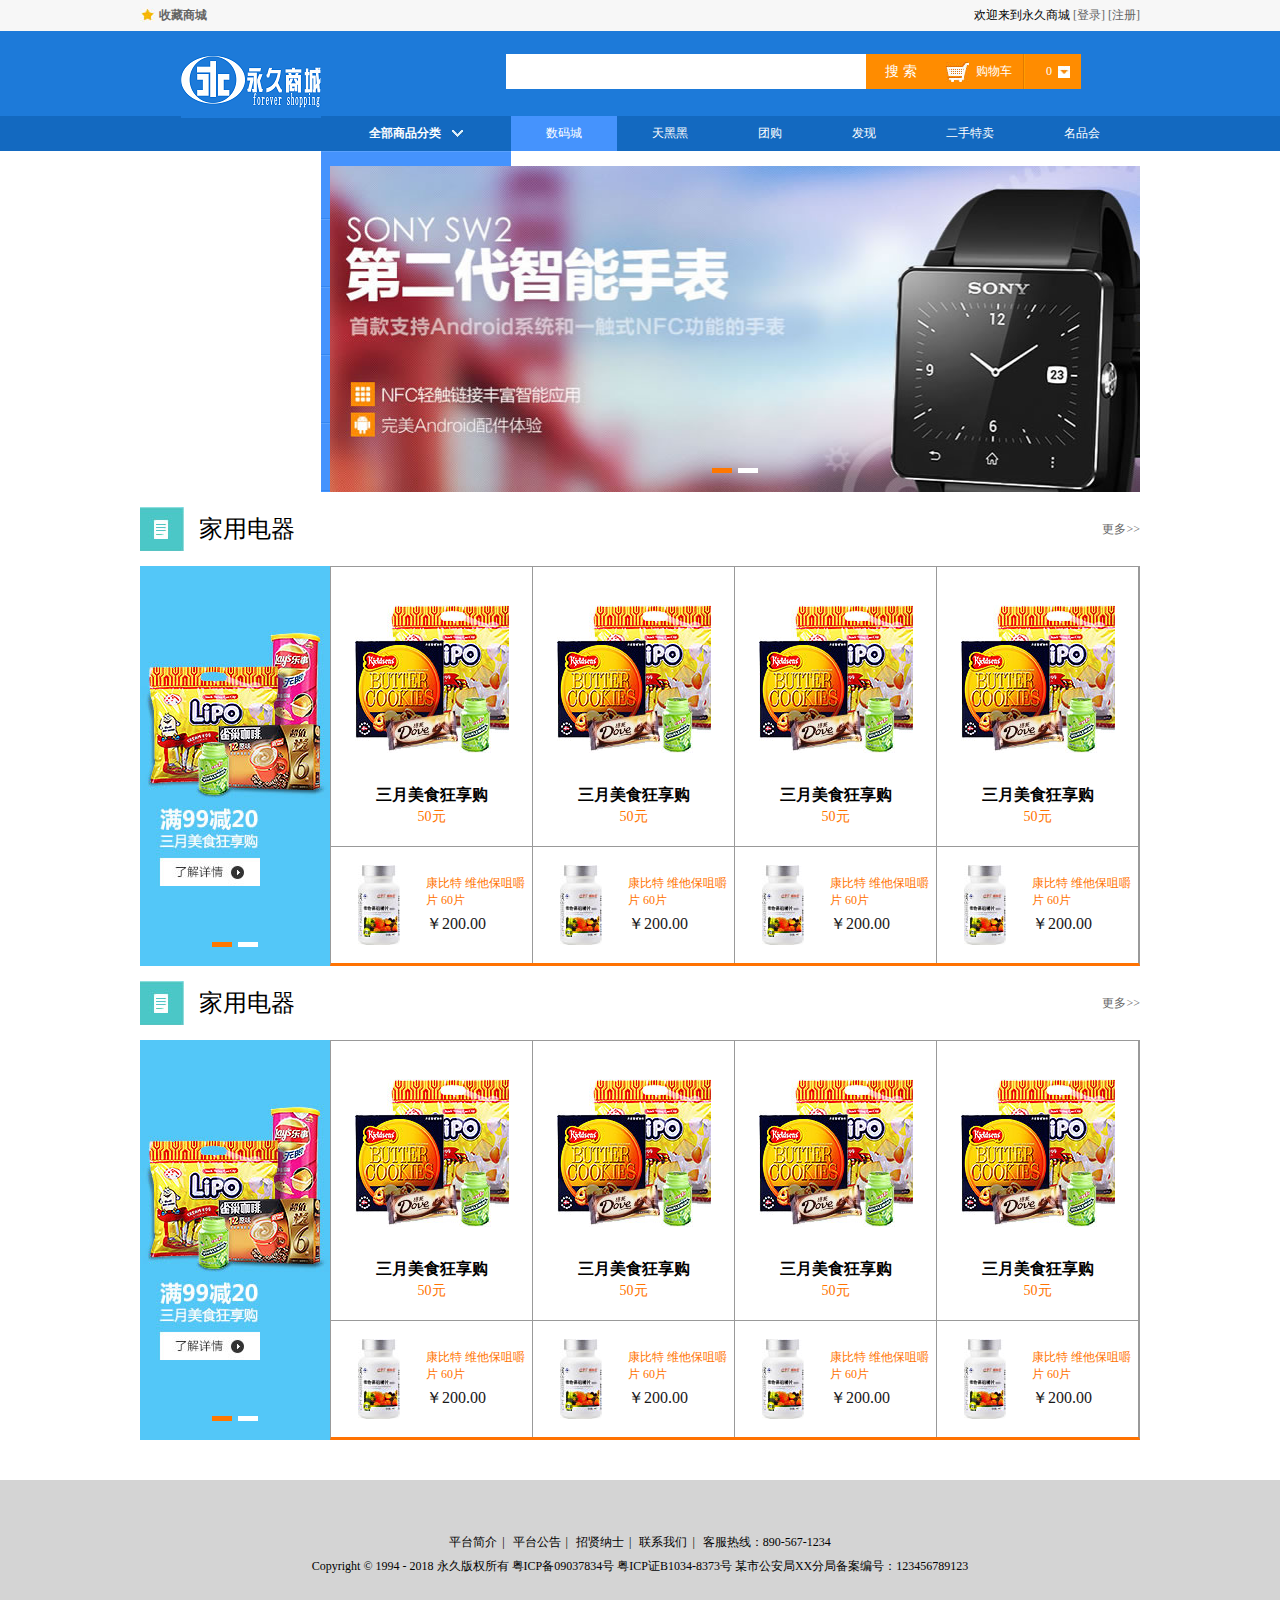
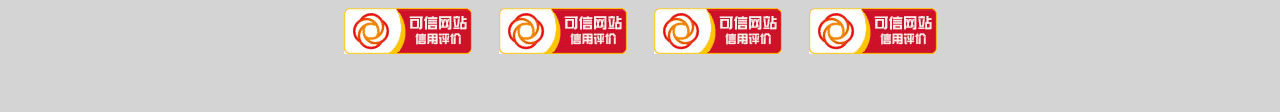
==== index.html @ b82a80ea "zeng01" ====
<!DOCTYPE html>
<html lang="en">
<head>
    <meta charset="UTF-8">
    <title>首页</title>
    <link rel="stylesheet" type="text/css" href="style/reset.css">
    <link rel="stylesheet" type="text/css" href="style/main.css">
</head>
<body>
<div class="headerBar">
    <div class="topBar">
        <div class="comWidth">
            <div class="leftArea">
                <a href="#" class="collection">收藏商城</a>
            </div>
            <div class="rightArea">
                欢迎来到永久商城  <a href="#">[登录] </a><a href="#">[注册]</a>
            </div>
        </div>
    </div>
    <div class="logoBar">
        <div class="comWidth">
            <div class="logo fl">
                <a href="#">
                    <img src="img/e_logo.png" alt="商城">
                </a>
            </div>
            <div class="search_box fl">
                <input type="text" class="search_text fl">
                <input type="button" class="search_btn fr" value="搜 索">
            </div>
            <div class="shopCar fr">
                <span class="shopText fl">购物车</span>
                <span class="shopNum fl">0</span>
            </div>
        </div>
    </div>
    <div class="navBox">
        <div class="comWidth">
            <div class="shopClass fl">
                <h3>全部商品分类<i></i></h3>
                <div class="shopClass_show">
                    <dl class="shopClass_item">
                        <dt>
                            <a href="#" class="b">手机</a>
                            <a href="#" class="b">数码</a>
                            <a href="#" class="aLink">合约机</a>
                        </dt>
                        <dd>
                            <a href="#">荣耀</a>
                            <a href="#">单反</a>
                            <a href="#">智能设备</a>
                        </dd>
                    </dl>
                    <dl class="shopClass_item">
                        <dt>
                            <a href="#" class="b">手机</a>
                            <a href="#" class="b">数码</a>
                            <a href="#" class="aLink">合约机</a>
                        </dt>
                        <dd>
                            <a href="#">荣耀</a>
                            <a href="#">单反</a>
                            <a href="#">智能设备</a>
                        </dd>
                    </dl>
                    <dl class="shopClass_item">
                        <dt>
                            <a href="#" class="b">手机</a>
                            <a href="#" class="b">数码</a>
                            <a href="#" class="aLink">合约机</a>
                        </dt>
                        <dd>
                            <a href="#">荣耀</a>
                            <a href="#">单反</a>
                            <a href="#">智能设备</a>
                        </dd>
                    </dl>
                    <dl class="shopClass_item">
                        <dt>
                            <a href="#" class="b">手机</a>
                            <a href="#" class="b">数码</a>
                            <a href="#" class="aLink">合约机</a>
                        </dt>
                        <dd>
                            <a href="#">荣耀</a>
                            <a href="#">单反</a>
                            <a href="#">智能设备</a>
                        </dd>
                    </dl>
                    <dl class="shopClass_item">
                        <dt>
                            <a href="#" class="b">手机</a>
                            <a href="#" class="b">数码</a>
                            <a href="#" class="aLink">合约机</a>
                        </dt>
                        <dd>
                            <a href="#">荣耀</a>
                            <a href="#">单反</a>
                            <a href="#">智能设备</a>
                        </dd>
                    </dl>
                </div>
            </div>
            <ul class="nav fl">
                <li><a href="#" class="active">数码城</a></li>
                <li><a href="#">天黑黑</a></li>
                <li><a href="#">团购</a></li>
                <li><a href="#">发现</a></li>
                <li><a href="#">二手特卖</a></li>
                <li><a href="#">名品会</a></li>
            </ul>
        </div>
    </div>
</div>
<div class="banner comWidth clearfix">
    <div class="banner_bar banner_big">
        <ul class="imgBox">
            <li><a href="#"><img src="img/banner/banner_big_01.jpg" alt="图片轮播"></a></li>
            <li><a href="#"><img src="img/banner/banner_big_02.jpg" alt="图片轮播"></a></li>
        </ul>
        <div class="imgNum">
            <a href="#" class="active"></a><a href="#"></a>
        </div>
    </div>
</div>
<div class="shopTit comWidth">
    <span class="icon"></span>
    <h3>家用电器</h3>
    <a href="#" class="more">更多&gt;&gt;</a>
</div>
<div class="shopList comWidth clearfix">
    <div class="leftArea">
        <div class="banner_bar banner_sm">
            <ul class="imgBox">
                <li><a href="#"><img src="img/banner/banner_sm_02.jpg" alt="图片轮播"></a></li>
                <li><a href="#"><img src="img/banner/banner_sm_01.jpg" alt="图片轮播"></a></li>
            </ul>
            <div class="imgNum">
                <a href="#" class="active"></a><a href="#"></a>
            </div>
        </div>
    </div>
    <div class="rightArea">
        <div class="shopList_top">
            <div class="shop_item">
                <div class="shop_img">
                    <a href="#"><img src="img/shopImg.jpg" alt="商品"></a>
                </div>
                <h3>三月美食狂享购</h3>
                <p>50元</p>
            </div>
            <div class="shop_item">
                <div class="shop_img">
                    <a href="#"><img src="img/shopImg.jpg" alt="商品"></a>
                </div>
                <h3>三月美食狂享购</h3>
                <p>50元</p>
            </div>
            <div class="shop_item">
                <div class="shop_img">
                    <a href="#"><img src="img/shopImg.jpg" alt="商品"></a>
                </div>
                <h3>三月美食狂享购</h3>
                <p>50元</p>
            </div>
            <div class="shop_item">
                <div class="shop_img">
                    <a href="#"><img src="img/shopImg.jpg" alt="商品"></a>
                </div>
                <h3>三月美食狂享购</h3>
                <p>50元</p>
            </div>
        </div>
        <div class="shopList_sm clearfix">
            <div class="shopItem_sm">
                <div class="shopItem_smImg">
                    <a href="#"><img src="img/shopImg_sm.jpg" alt="商品"></a>
                </div>
                <div class="shopItem_text">
                    <p>康比特 维他保咀嚼片 60片</p>
                    <h3>￥200.00</h3>
                </div>
            </div>
            <div class="shopItem_sm">
                <div class="shopItem_smImg">
                    <a href="#"><img src="img/shopImg_sm.jpg" alt="商品"></a>
                </div>
                <div class="shopItem_text">
                    <p>康比特 维他保咀嚼片 60片</p>
                    <h3>￥200.00</h3>
                </div>
            </div>
            <div class="shopItem_sm">
                <div class="shopItem_smImg">
                    <a href="#"><img src="img/shopImg_sm.jpg" alt="商品"></a>
                </div>
                <div class="shopItem_text">
                    <p>康比特 维他保咀嚼片 60片</p>
                    <h3>￥200.00</h3>
                </div>
            </div>
            <div class="shopItem_sm">
                <div class="shopItem_smImg">
                    <a href="#"><img src="img/shopImg_sm.jpg" alt="商品"></a>
                </div>
                <div class="shopItem_text">
                    <p>康比特 维他保咀嚼片 60片</p>
                    <h3>￥200.00</h3>
                </div>
            </div>
        </div>
    </div>
</div>
<div class="shopTit comWidth">
    <span class="icon"></span>
    <h3>家用电器</h3>
    <a href="#" class="more">更多&gt;&gt;</a>
</div>
<div class="shopList comWidth clearfix">
    <div class="leftArea">
        <div class="banner_bar banner_sm">
            <ul class="imgBox">
                <li><a href="#"><img src="img/banner/banner_sm_02.jpg" alt="图片轮播"></a></li>
                <li><a href="#"><img src="img/banner/banner_sm_01.jpg" alt="图片轮播"></a></li>
            </ul>
            <div class="imgNum">
                <a href="#" class="active"></a><a href="#"></a>
            </div>
        </div>
    </div>
    <div class="rightArea">
        <div class="shopList_top">
            <div class="shop_item">
                <div class="shop_img">
                    <a href="#"><img src="img/shopImg.jpg" alt="商品"></a>
                </div>
                <h3>三月美食狂享购</h3>
                <p>50元</p>
            </div>
            <div class="shop_item">
                <div class="shop_img">
                    <a href="#"><img src="img/shopImg.jpg" alt="商品"></a>
                </div>
                <h3>三月美食狂享购</h3>
                <p>50元</p>
            </div>
            <div class="shop_item">
                <div class="shop_img">
                    <a href="#"><img src="img/shopImg.jpg" alt="商品"></a>
                </div>
                <h3>三月美食狂享购</h3>
                <p>50元</p>
            </div>
            <div class="shop_item">
                <div class="shop_img">
                    <a href="#"><img src="img/shopImg.jpg" alt="商品"></a>
                </div>
                <h3>三月美食狂享购</h3>
                <p>50元</p>
            </div>
        </div>
        <div class="shopList_sm clearfix">
            <div class="shopItem_sm">
                <div class="shopItem_smImg">
                    <a href="#"><img src="img/shopImg_sm.jpg" alt="商品"></a>
                </div>
                <div class="shopItem_text">
                    <p>康比特 维他保咀嚼片 60片</p>
                    <h3>￥200.00</h3>
                </div>
            </div>
            <div class="shopItem_sm">
                <div class="shopItem_smImg">
                    <a href="#"><img src="img/shopImg_sm.jpg" alt="商品"></a>
                </div>
                <div class="shopItem_text">
                    <p>康比特 维他保咀嚼片 60片</p>
                    <h3>￥200.00</h3>
                </div>
            </div>
            <div class="shopItem_sm">
                <div class="shopItem_smImg">
                    <a href="#"><img src="img/shopImg_sm.jpg" alt="商品"></a>
                </div>
                <div class="shopItem_text">
                    <p>康比特 维他保咀嚼片 60片</p>
                    <h3>￥200.00</h3>
                </div>
            </div>
            <div class="shopItem_sm">
                <div class="shopItem_smImg">
                    <a href="#"><img src="img/shopImg_sm.jpg" alt="商品"></a>
                </div>
                <div class="shopItem_text">
                    <p>康比特 维他保咀嚼片 60片</p>
                    <h3>￥200.00</h3>
                </div>
            </div>
        </div>
    </div>
</div>
<div class="hr_25"></div>
<div class="footer">
    <p>
        <a href="#">平台简介</a><i>|</i>
        <a href="#">平台公告</a><i>|</i>
        <a href="#">招贤纳士</a><i>|</i>
        <a href="#">联系我们</a><i>|</i>
        客服热线：890-567-1234
    </p>
    <p>Copyright © 1994 - 2018 永久版权所有   粤ICP备09037834号   粤ICP证B1034-8373号   某市公安局XX分局备案编号：123456789123</p>
    <p class="web">
        <a href="#"><img src="img/weblogo.jpg" alt="logo"></a>
        <a href="#"><img src="img/weblogo.jpg" alt="logo"></a>
        <a href="#"><img src="img/weblogo.jpg" alt="logo"></a>
        <a href="#"><img src="img/weblogo.jpg" alt="logo"></a>
    </p>
</div>
</body>
</html>
---- style/main.css ----
/*共用样式*/
.comWidth{
    width: 1000px;
    margin-left: auto;
    margin-right:auto;
}
.leftArea{ float: left; }
.rightArea{ float: right; }

/*                                 首页                                    */
/*topBar*/
.topBar{
    height:31px;
    background-color: #F7F7F7;
    line-height:31px;
}
.collection{
    background: url("../img/icon/collection.jpg") left center no-repeat;
    padding-left: 19px;
    font-weight: bold;
}
.topBar a:hover{
    color: red;
}

/*logoBar*/
.logoBar{
    height: 85px;
    background-color: #1D7AD9;
}
.logo{
    padding-left: 41px;
    padding-top: 13px;
}
.search_box{
    width: 430px;
    padding-top: 23px;
    padding-left: 185px;
}
/*解决IE的两种方法*/
/*.search_text{*/
    /*width: 350px;*/
    /*height: 14px;*/
    /*line-height: 14px;*/
    /*padding: 11px 5px 10px;*/
    /*background-color: #ffffff;*/
/*}*/
.search_text{
    width: 350px;
    height: 35px;
    line-height:35px\9;  /* css hack  \9  代表所有的IE浏览器*/
    padding: 0 5px;
    background-color: #ffffff;
}
.search_btn{
    width: 70px;
    height: 35px;
    font-size: 14px;
    font-family: 微软雅黑;
    background-color: #FF8C00;
    color: white;
}
.shopCar{
    width: 145px;
    height: 35px;
    background-color: #FF8C00;
    margin-top: 23px;
    font-size: 14px;
    font-family: 微软雅黑;
    line-height: 35px;
    color: white;
    margin-right: 59px;
    display: inline;
}
.shopText{
    height: 35px;
    width: 87px;
    text-indent: 40px;
    border-right: 1px solid #E27A00;
    background: url("../img/icon/shopIcon.jpg") no-repeat 10px center;
}
.shopNum{
    width: 27px;
    height: 35px;
    border-left: 1px solid #FF9C01;
    text-align: right;
    padding-right: 29px;
    background: url("../img/icon/shopSJ.jpg") 33px center no-repeat ;
}

/*导航navBar*/
.navBox{
    height: 35px;
    background-color: #1369C0;
    color: white;
    margin-bottom: 15px;
}
.shopClass{
    width: 190px;
    position: relative;
}
.shopClass h3{
    line-height: 35px;
    text-align: center;
}
.shopClass i{
    width: 11px;
    height: 7px;
    overflow: hidden;
    display: inline-block;
    margin-left: 11px;
    background: url("../img/icon/down.jpg") left center no-repeat;
}
.shopClass,.nav{
    font-family: 微软雅黑;
}
.nav{
    line-height: 35px;
}
.nav li{
    float: left;
}
.nav a{
    height: 35px;
    display: inline-block;
    padding: 0 35px;
    color: white;
}
.nav .active{
    background-color: #4593FD;
}

/*商品弹出列表*/
.shopClass_show{
    background-color: #4593FD;
    position: absolute;
    left: 0;
    top:35px;
    width: 100%;
    padding-bottom: 1px;
}
.shopClass_show a{
    color: white;
}
.shopClass_item{
    padding: 14px 10px;
    border-bottom: 1px solid #3487F2;
    border-top: 1px solid #5AA1FE;
    line-height: 16px;
}
.shopClass_show dt{
    height: 22px;
    line-height: 1px;
    overflow: hidden;
    background: url("../img/icon/l-sj.jpg") right center no-repeat;
}
.shopClass .b{
    font-family: 微软雅黑;
    font-size: 14px;
    font-weight: bold;
}
.shopClass_item .aLink{
    width: 48px;
    height: 20px;
    background: url("../img/icon/aLink.png") left center no-repeat;
    display: inline-block;
    text-align: center;
    line-height: 20px;
    text-decoration: underline;
}

/*banner 部分*/
.banner{
    margin-bottom: 15px;
}
.banner_bar{
    /*width: 810px;*/
    /*height: 326px;*/
    float: right;
    position: relative;
    overflow: hidden;
}
.imgBox{
    /*width: 1620px;*/
    /*height: 326px;*/
    position: absolute;
    left: 0;
    top: 0;
}
.imgBox li{
    float: left;
}
.imgBox img{
    /*width: 810px;*/
    /*height: 326px;*/
    display: block;
}
.imgNum{
    position: absolute;
    left: 0;
    bottom: 15px;
    overflow: hidden;
    width: 100%;
    text-align: center;
}
.imgNum a{
    width: 20px;
    height: 5px;
    overflow: hidden;
    background-color: #FFF;
    display: inline-block;
    margin: 0 3px;
}
.imgNum .active{
    background-color: #FF7700;
}
.banner_big,.banner_big img{
    width: 810px;
    height: 326px;
}
.banner_sm .imgBox{
    width: 1620px;
    height: 326px;
}

.banner_sm,.banner_sm img{
    width: 190px;
    height: 400px;
}
.banner_sm .imgBox{
    width: 380px;
    height: 400px;
}
/*商品标题*/
.shopTit{
    height: 44px;
    font-family: 微软雅黑;
    line-height: 44px;
    margin-bottom: 15px;
}
.icon{
    width: 44px;
    height: 44px;
    background: url("../img/icon/shopTit_Icon.jpg") left top no-repeat;
    float: left;
}
.shopTit h3{
    font-size: 24px;
    float: left;
    font-weight: normal;
    padding-left: 15px;
}
.more{
    float: right;
    font-family: 宋体;
}
.more:hover{
    text-decoration: underline;
}

/*商品列表*/
.shopList .leftArea{
    width: 190px;
}
.shopList .rightArea{
    width: 808px;
    border: 1px solid #999;
    border-bottom: 3px solid #FF7201;
    height: 396px;
}
/*商品列表-右侧*/
.shopList{
    margin-bottom: 15px;
}
.shopList_top{
    margin-right: -4px;
}
.shop_item{
    width: 201px;
    border-right: 1px solid #999;
    border-bottom: 1px solid #999;
    height: 279px;
    text-align: center;
    font-family: 微软雅黑;
    float: left;
}
.shop_img{
    height: 218px;
}
.shop_img img{
    /*width: 100%;*/
    /*height: 218px;*/
    /*display: block;*/
    margin-top: 38px;
}
.shop_item h3{
    font-size: 16px;
}
.shop_item p{
    font-size: 14px;
    color: #FF7300;
    line-height: 21px;
}
/*商品列表-小*/
.shopItem_sm{
    width: 201px;
    height: 116px;
    border-right: 1px solid #999;
    float: left;
}
.shopItem_smImg{
    width: 95px;
    height: 95px;
    text-align: center;
    float: left;
}
.shopItem_smImg img{
    /*width: 95px;*/
    /*height: 95px;*/
    margin-top: 18px;
}
.shopItem_text{
    padding-top: 28px;
    width: 100px;
    float: left;
}
.shopItem_text p{
    color: #FF7300;
}
.shopItem_text h3{
    font-family: 微软雅黑;
    font-size: 16px;
    font-weight: normal;
    color: #181818;
    line-height: 30px;
}

/*底部*/
.footer{
    text-align: center;
    background-color: #D4D4D4;
    line-height: 24px;
    padding: 50px 0;
}
.footer i{
    font-style: normal;
    margin: 0 5px;
}
.footer a{
    color: #000;
}
.footer a:hover{
    color: #F60;
}
.web{
    padding-top: 30px;
}
.web img{
    margin: 0 12px;
}
.hr_25{
    height: 25px;
}
.hr_7{
     height: 7px;
     overflow: hidden;
 }
.hr_15{
    height: 15px;
    overflow: hidden;
}
.hr_45{
    height: 45px;
}
/*                                  首页结束                                */

/*                                 产品分类页                               */
/*产品分类*/
.products .leftArea{
    width: 185px;
}
.products .rightArea{
    width: 810px;
}
.products .banner_bar{
    float: none;
}
.products .item{
    width:25%; margin-bottom: 10px;
}
.leftNav{
    background-color: #F3F3F3;
    border: 1px solid #D7D7D7;
}
.nav_title{
    height: 34px;
    line-height: 34px;
    font-size: 14px;
    border-bottom: 1px solid #D7D7D7;
    text-align: center;
}
.nav_cont{
    padding: 0 18px 4px;   /*上 左右 下*/
    border-bottom: 1px dotted #D7D7D7;
    margin-bottom: -1px;
}
.nav_cont h3{
    font-size: 12px;
    height: 30px;
    line-height: 30px;
}
.navCont_list{
    line-height: 25px;
}
.navCont_list li{
    float: left;
    display: block;
    width: 50%;
}
/*标题*/
.products_title{
    height: 34px;
    border-bottom: 2px solid #CCCCCC;
}
.products_title h3{
    width: 180px;
    height: 34px;
    line-height: 34px;
    border-bottom: 2px solid #096DBA;
    text-indent: 9px;
}
/*商品*/
.item{
    float: left;
}
.item_cont{
    padding: 0 15px;
}
.img_item{
    height: 170px;
    text-align: center;
}
.img_item img{
    width: 120px;
    height: 135px;
    margin-top: 20px;
}
.item p{
    line-height: 20px;
}
.item a{
    color: #000;
}
.item a:hover{
    text-decoration: underline;
}
.money{
    color: #D4105A;
    font-weight: bold;
    padding-top: 10px;
}
.stars{
    width: 13px;
    height: 12px;
    overflow: hidden;
    background: url("../img/icon/stars.png") left top no-repeat;
    display: inline-block;
    margin-right: 1px;
}

/*                                 产品分类页结束                               */

/*                                     筛选页                                   */
.vertical li{
    width: auto;
    float: none;
    padding-left: 8px;
}
.vertical .nav_title,
.vertical .nav_cont h3{
    font-family: 微软雅黑;
    font-size: 14px;
}
.screening{
    border-bottom: #CCC solid 1px;
    font-family: Verdana;
}
.screening dt{
    line-height: 32px;
    width: 74px;
    text-align: right;
    float: left;
    margin-right: 42px;
}
.limit{
    width: 55px;
    float: left;
    line-height: 32px;
}
.screening .active{
    background-color: #1D7AD9;
    color: #FFF;
}
.screening a{
    padding: 2px;
}
.screening_list{
    line-height: 32px;
    width: 626px;
    float: left;
}
.screening_list li{
    float: left;
    width: 20%;
}
.screen_more{
    border: #CCC solid 1px;
    height: 23px;
    line-height: 23px;
    margin-top: 4px;
    float: left;
    padding: 0 11px;
    margin-right: 10px;
}
.screen_more a{
    background: url("../img/icon/xl.jpg") right center no-repeat;
    padding-right: 14px;
}
.addInfo{
    height: 31px;
    border: #CCC solid 1px;
    background-color: #F5F5F5;
}
.address{
    float: left;
}
.add_text{
    float: left;
    line-height: 31px;
    padding: 0 6px 0 12px;
}
.addInfo .select{
    margin-top: 4px;
}
.screen_text{
    line-height: 31px;
    padding-right: 80px;
}
.check{
    position: relative;
    top: -1px;
}
.check input,
.check label{
    vertical-align: middle;
}
.shop_number em{
    color: #F00;
    font-style: normal;
    font-weight: bold;
}
/*组件*/
.select{
    border: #999 solid 1px;
    height: 22px;
    line-height: 22px;
    float: left;
    background-color: #FFF;
    padding-left: 10px;
    padding-right: 20px;
    position: relative;
    z-index: 4;
}
.select h3{
    font-size: 12px;
    font-weight: normal;
}
.select span{
    position: absolute;
    right: 0;
    top: 0;
    height: 100%;
    width: 20px;
    background: url("../img/icon/sj_blue.jpg") center center no-repeat;
}
.show_select{
    position: absolute;
    left: -1px;
    top: 22px;
    background-color: #fff;
    width: 100%;
    border: #999 solid 1px;
    display: none;
}
.show_select li{
    padding-left: 10px;
}
/*商品列表*/
.screening_list_more{
    padding-left: 0.5%;
}
.screening_list_more .item{
    width: 33.3%;
}
.addCar{
    border: #999 solid 1px;
    height: 22px;
    line-height: 22px;
    display: inline-block;
    padding: 0 6px 0 23px;
    background: url("../img/icon/car.jpg") 6px center no-repeat;
}
/*Pages*/
.page{
    text-align: center;
}
.page a{
    height: 24px;
    line-height: 24px;
    display: inline-block;
    border: 1px solid #ccc;
    padding: 0 12px;
    margin: 0 2px;
}
.page .hl{
    display: inline-block;
    padding: 0 12px;
    margin: 0 2px;
}
.morePage{
    padding-left: 14px;
    display: inline-block;
    height: 24px;
    line-height: 24px;
}
.pageNum{
    width: 29px;
    padding: 0 3px;
    border: 1px solid #ccc;
    height: 24px;
    line-height: 24px\9;
    text-align: center;
    margin-left: 4px;
}
.page_btn{
    width: 44px;
    height: 24px;
    line-height: 24px;
    background-color: #E8E8E8;
    border: 1px solid #ccc;
}
.ye{
    padding: 0 8px 0 6px;
}
/*                                     筛选页结束                                */

/*                                         详情页                                               */
.grey{
    background-color: #F0F0F0;
}
/*位置*/
.userPosition{
    font-size: 0;
    font-family: Verdana;
    margin-top: 25px;
    margin-bottom: 15px;
}
.userPosition em,.userPosition span,.userPosition strong,.userPosition a{
    font-size: 12px;
}
.userPosition em{
    font-style: normal;
}
.userPosition a:hover{
    text-decoration: underline;
}
.description_info{
    background-color: #FFF;
}
.description{
    border-bottom: 1px solid #CCC;
}
.description .leftArea{
    width: 309px;
}
.description .rightArea{
    width: 688px;
    border-left: 1px solid #CCC;
}
/*图片展示*/
.description_imgs .big{
    /*height: 340px;*/
    text-align: center;
    padding: 18px 0 24px 0;
}
.des_sming{
    padding-left: 1px;
    width: 265px;
    margin: 0 auto;
}
.des_sming li{
    float: left;
    margin-left: -1px;
}
.des_sming img{
    border: 1px solid #CCC;
}
.des_sming .active{
    border-color: #317EE7;
    position: relative;
}
.des_content{
    padding: 10px;
}
.des_content_tit{
    font: bold 16px/22px "微软雅黑";
    padding: 13px 18px;
}
.des_content .dl{
    margin-bottom: 8px;
}
.des_content .dt{
    width: 75px;
    float: left;
    color: #666;
    text-indent: 17px;
    line-height: 25px;
}
.des_content .dd{
    padding-left: 75px;
    *padding-left:0;
}
.des_money{
    font-size: 18px;
    color: red;
    font-family: Verdana;
}
.des_money em{
    font-size: 12px;
    font-style: normal;
}
.hg{
    padding-top: 4px;
    display: inline-block;
}
.hg_icon{
    width: 55px;
    height: 18px;
    line-height: 18px;
    display: inline-block;
    background: url("../img/icon/hg_icon.jpg") left top no-repeat;
    color: #FFFFFF;
    font-style: normal;
    text-indent: 16px;
    margin-right: 10px;
    float: left;
}
.hg em{
    float: left;
    font-style: normal;
    line-height: 18px;
}
/*送货*/
.des_position{
    background-color: #F2F2F2;
    padding: 15px 0;
}
.theGoods{
    line-height: 24px;
    padding-left: 10px;
    color: #666;
}
.des_content .colorSelect{
    line-height: 35px;
}
.des_item{
    color: #666;
    padding: 9px 10px;
    border: 1px solid #CCCCCC;
    float: left;
    background-color: #FFFFFF;
    margin-right: 10px;
}
.des_item_active{
    border-color: #317EE7;
    color: #333;
}
/*选择版本*/
.des_item_sm{
    padding: 3px 7px;
    margin-bottom: 8px;
}
.des_content .des_select_more{
    line-height: 55px;
}
/*数量*/
.des_content .des_num{
    line-height: 32px;
}
.des_number{
    width: 82px;
    height: 32px;
    border: 1px solid #B2B2B2;
    float: left;
}
.des_number div{
    height: 100%;
    float: left;
}
.reduction,.plus{
    width: 15px;
    line-height: 32px;
    background: url("../img/icon/plus_bg.jpg") left top no-repeat;
    text-align: center;
    color: #333;
}
.reduction{
    border-right: 1px solid #B2B2B2;
}
.plus{
    border-left: 1px solid #B2B2B2;
}
.des_input{
    width: 42px;
    background: url("../img/icon/des_input_bg.jpg") left top no-repeat;
    padding: 0 4px;
    overflow: hidden;
}
.des_input input{
    width: 100%;
    height: 32px;
    line-height: 32\9;
    text-align: center;
}
.xg{
    line-height: 32px;
    float: left;
    padding-left: 10px;
    font-weight: bold;
    color: #656565;
}
.xg em{
    color: #FB7700;
    font-style: normal;
}
/*已选择*/
.des_select{
    font-weight:bold;
    margin: 22px 0 12px;
    text-indent:17px;
}
.des_select span{
    color: #0479C9;
}
.shop_buy{
    text-align: center;
}
.shopping_btn,.buy_btn{
    width: 184px;
    height: 48px;
    display: inline-block;
    background-color: #FE8A00;
    font: 20px/48px "微软雅黑";
    color: #FFFFFF;
}
.shopping_btn i,.buy_btn i{
    width: 23px;
    height: 20px;
    display: inline-block;
    margin-right: 13px;
    background: url("../img/icon/shop_car.jpg") left center no-repeat;
}
.line{
    width: 1px;
    height: 90px;
    overflow: hidden;
    background-color: #CCCCCC;
    display: inline-block;
    margin: 0 40px;
}
.shopping_btn,.buy_btn,.line{
    vertical-align: middle;
}
.notes{
    color: #666;
    text-indent: 17px;
}
/*产品介绍*/
.des_info .leftArea{
    width: 190px;
}
.des_info .rightArea{
    width: 790px;
}
.recommend{
    border: 1px solid #CCCCCC;
    background-color: #FFFFFF;
    padding-bottom: 15px;
}
.recommend .tit{
    height: 39px;
    line-height:39px;
    border-bottom: 1px solid #CCCCCC;
    text-indent:15px;
    font-size: 14px;
    background-color: #F3F3F3;
}
.recommend .item{
    float: none;
    height: auto;
}
.recommend .money{
    padding-top: 0;
}
/*详细介绍*/
.des_infoContent{
    border: 1px solid #CCCCCC;
    background-color: #FFFFFF;
}
.des_tit{
    height: 39px;
    border-bottom: 1px solid #CCCCCC;
    background: url("../img/icon/tit_bg.jpg") left top repeat-x;
}
.des_tit li{
    float: left;
    width: 50%;
    font: 14px/39px "宋体";
    text-align: center;
    border-left: 1px solid #CCCCCC;
    margin-left: -1px;
}
.des_tit .active{
    background-color: #0479CA;
    font-weight: bold;
    color: #FFFFFF;
    position: relative;
}
.des_tit .shop_pro{
    background: url("../img/icon/shop_pro.jpg") left center no-repeat;
}
.des_tit .shop_com{
    background: url("../img/icon/shop_com.png") left center no-repeat;
}
.des_tit span{
    padding-left: 32px;
    display: inline-block;
    line-height: 39px;
}
.ad{
    padding: 30px 0;
    text-align: center;
}
.info_text{
    padding: 0 20px;
}
.info_tit{
    height: 26px;
    border-bottom: 1px solid #CCCCCC;
    font-family: 微软雅黑;
    margin-bottom: 18px;
}
.info_tit h3{
    float: left;
    font-size: 16px;
    color: #2357A5;
    border-bottom: 1px solid #2357A5;
    height: 26px;
    margin-bottom: -1px;
    position: relative;
    padding-right: 8px;
}
.info_tit h4{
    font-size: 12px;
    line-height: 26px;
    padding-left: 4px;
    color: #656565;
}
.info_text p{
    line-height: 22px;
    font-size: 14px;
    color: #656565;
}
.center{
    display: block;
    margin: 0 auto;
}

/*商品评价*/
.shopDes_tit{
    height: 38px;
    line-height: 38px;
    font-size: 14px;
    color: #656565;
    padding-left: 10px;
}
.score_box{
    padding-left: 10px;
    height: 120px;
}
.score{
    font-family: 微软雅黑;
    float: left;
    margin-right: 10px;
}
.score em{
    font-size: 18px;
    color: #65657D;
    font-style: normal;
}
.score span{
    font-size: 50px;
    color: #FF8F00;
}
.score_speed{
    float: left;
    width: 450px;
    line-height: 16px;
    font-size: 12px;
    margin-top: 12px;
    position: relative;
}
.score_speed_text{
    height: 16px;
    background-color: #BDBDBD;
    color: #FFFFFF;
    overflow: hidden;
    margin-bottom: 10px;
}
.score_speed_text li{
    float: left;
}
.score_speed_text .speed_01{
    width: 114px;
    text-indent: 26px;
}
.score_speed_text .speed_02{
    width: 82px;
}
.score_speed_text .speed_03{
    width: 76px;
}
.score_speed_text .speed_04{
    width: 65px;
}
.score_num{
    width: 25px;
    height: 14px;
    position: absolute;
    left: 94%;
    top: -21px;
    text-align: center;
    background-color: #7F7F7F;
    color: #FFFFFF;
    margin-left: -13px;
}
.score_num i{
    width: 0;
    height: 0;
    border-width: 4px;
    border-color: #7F7F7F transparent transparent transparent;
    border-style: solid dashed dashed dashed;
    position: relative;
    top: -2px;
    left: 9px;
    display: block;
}
/*满意切换*/
.review_tab{
    height: 32px;
    background-color: #F2F2F2;
}
.review{
    line-height: 32px;
    height: 100%;
    padding-left: 20px;
}
.review li{
    float: left;
    height: 100%;
    margin-right: 40px;
}
.review li a{
    display: inline-block;
    height: 30px;
    line-height: 30px;
    padding: 0 5px;
    color: #000000;
}
.review .active{
    color: #317DE6;
    font-weight: bold;
    border-bottom: 2px solid #317DE6;
    /*以下两项为了兼容IE6*/
    margin-bottom: -2px;
    position: relative;
}
.review_sort{
    padding: 5px 5px 0 0;
}
.review_sort a{
    display: inline-block;
    height: 20px;
    line-height: 20px;
    border: 1px solid #CCCCCC;
    padding: 0 20px 0 6px;
    color: #000000;
    background: url("../img/icon/review_down.png") 58px center no-repeat;
}
.review_list{
    padding-top: 18px;
    margin-bottom: 10px;
}
.review_userHead{
    width: 170px;
}
.review_user{
    width: 60px;
    text-align: center;
    margin-left: 40px;
}
.review_user img{
    width: 60px;
    height: 60px;
    display: block;
}
.review_user p{
    line-height: 20px;
}
.review_cont{
    padding-left: 170px;
}
.starsBox .stars{
    margin-top: 1px;
}
.stars_text{
    font-weight: bold;
    padding-left: 10px;
}
.review_t{
    height: 24px;
    padding-top: 5px;
}
.review_cont p{
    line-height: 30px;
}
/*                                       详情页结束                                               */






/*                                        购物车页                                               */
.stepBox{
    width: 396px;
    padding-top: 26px;
}
.step{
    height: 19px;
    background: url("../img/shopImg_sm.jpg") left top no-repeat;
}
.step_text{
    color: #FFFFFF;
    font-size: 12px;
    line-height: 30px;
}
.step_text li{
    float: left;
}
.s01,.s03{
    width: 30%;
}
.s02{
    width: 40%;
    text-align: center;
}
.s03{
    text-align: right;
}
.step_text .active{
    color: #F3E402;
    font-weight: bold;
}
.shoppingCart{
    padding-top: 10px;
}
.shopping_item{
    border: 1px solid #CCCCCC;
}
.shopping_tit{
    height: 31px;
    background-color: #dbdbdb;
    color: #444444;
    font: 14px/31px "微软雅黑";
    text-indent: 12px;
    border-bottom: 1px solid #c9c9c9;
}
.padding_shop{
    padding: 25px 30px;
}
.shopping_list_text{
    width: 76px;
    line-height: 24px;
    float: left;
}
.cart_tel,.input{
    vertical-align: middle;
}
.shopping_list li{
    height: 24px;
    margin-bottom: 10px;
}
.shopping_list_text em{
    color: red;
    font-style: normal;
    margin-right: 5px;
}
.input{
    height: 22px;
    width: 110px;
    line-height: 22px\9;
    border: 1px solid #CCCCCC;
    padding: 0 6px;
}
.input_b{
    width: 392px;
}
.input_s{
    width: 64px;
}
.input_s2{
    width: 84px;
}
.jian{
    padding: 0 3px;
}
.affirm{
    width: 114px;
    height: 28px;
    background-color: #1369C0;
    color: #FFFFFF;
    font-size: 14px;
}
.radio{
    position: relative;
    top:3px;
    margin-right: 4px;
}
.pay{
    margin-right: 15px;
}
.WeChat{
    background: url("../img/icon/WeChat.png") left top no-repeat;
    padding-left: 18px;
}
/*送货清单*/
.backCar{
    float: right;
    font-size: 12px;
    font-family: 宋体;
    margin-right: 33px;
    color: #3377FF;
}
.backCar:hover{
    text-decoration: underline;
}
.cart_head{
    padding-top: 5px;
}
.cart_head .cart_item{
    line-height: 28px;
}
.cart_item{
    float: left;
    border-bottom: 1px solid #CCCCCC;
}
.t_name{
    width: 440px;
    padding-left: 30px;
}
.t_price,.t_return,.t_num{
    width: 135px;
}
.t_subtotal{
    width: 123px;
}
.t_red{
    color: red;
}
.cart_cont{
    border-bottom: 1px solid #CCCCCC;
}
.cart_cont .cart_item{
    border-bottom: none;
}
.cart_cont .t_price,.cart_cont .t_return,.cart_cont .t_num,.cart_cont .t_subtotal{
    line-height: 37px;
}
.cart_shopInfo .cart_img{
    width: 90px;
    height: 100px;
    display: block;
    float: left;
}
.cart_img img{
    width: 70px;
    height: 80px;
    margin-top: 10px;
}
.cart_shopInfo_cont{
    padding-left: 90px;
    font-size: 12px;
}
.cart_link{
    line-height: 37px;
    margin-bottom: 30px;
}
.cart_link a:hover{
    text-decoration: underline;
}
.cart_info{
    color: #000;
}
.cart_message{
    line-height: 40px;
    padding-left: 30px;
    margin-bottom: 10px;
}
.cart_prompt{
    line-height: 40px;
    padding-left: 30px;
    color: red;
}
.cart_prompt_icon{
    width: 12px;
    height: 12px;
    display: inline-block;
    background: url("../img/icon/prompt.png")left top no-repeat;
    margin-right: 11px;
}
.pb_10{
    padding-bottom: 10px;
}
.cart_no_bor{
    border-bottom: none;
}
/*订单结算*/
.cart_rmb{
    margin-bottom: 16px;
}
.cart_rmb i{
    font-size: 14px;
    color: #999;
    font-style: normal;
}
.cart_rmb span{
    font: bold 24px/1 Verdara;
    color: red;
}
.cart_btnBox{
    text-align: right;
}
.cart_btn{
    width: 165px;
    height: 33px;
    background-color: #E50007;
    font: 18px/33px "微软雅黑";
    color: #FFFFFF;
}
/*                                       购物车页结束                                               */

/*                                        登录页                                               */
.login_logo .comWidth{
    width: 460px;
}
.welcome_title{
    font: 22px/85px "微软雅黑";
    color: #FFFFFF;
    float: left;
    padding-left: 24px;
}
.loginBox{
    width: 458px;
    border: 1px solid #999;
    margin: 10px auto;
    position: relative;
}
.login_cont{
    padding: 15px 76px;
}
.l_tit{
    color: #666;
    line-height: 20px;
}
.login_input{
    border: 1px solid #999;
    width: 100%;
    height: 32px;
    line-height: 32px\9;
    text-indent: 5px;
}
.user_icon{
    background: url("../img/icon/user_icon.jpg") right 10px center no-repeat;
}
.pw_icon{
    background: url("../img/icon/pw_icon.jpg") right 10px center no-repeat;
}
.mb_10{
    margin-bottom: 10px;
}
.autoLogin{
    padding-top: 27px;
    padding-bottom: 28px;
}
.checked{
    position: relative;
    top:3px;
    margin-right: 3px;
}
.login_btn{
    width: 309px;
    height: 36px;
    background: url("../img/icon/login_btn.jpg") left top no-repeat;
}
.login_partners{
    padding-top: 34px;
}
.login_list li{
    float: left;
    line-height: 20px;
}
.login_list span{
    color: #999;
    margin: 0 2px;
}
.reg_link{
    width: 115px;
    height: 31px;
    background: url("../img/icon/reg_link.jpg") left top no-repeat;
    position: absolute;
    right: 31px;
    bottom: -31px;

}
/*                                      登录页结束                                               */

/*                                        注册页                                               */
.reg_logo .comWidth{
    width: 630px;
}
.regBox{
    width: 628px;
    margin: 10px auto;
    border: 1px solid #CCCCCC;
}
.reg_item{
    font: 14px/34px "宋体";
    width: 110px;
    text-align: right;
    float: left;
}
.reg_item i{
    color: red;
    font-style: normal;
    margin-right: 5px;
}
.input_item{
    width: 306px;
    float: left;
}
.regBox li{
    height: 70px;
    vertical-align: top;
}
.regBox .autoLogin{
    height: 46px;
    padding: 0;
}
.regBox .autoLogin a{
    color: #1D7AD9;
}
.regBox .login_cont{
    padding: 45px 76px 20px 76px;
}
/*                                      注册页结束                                               */
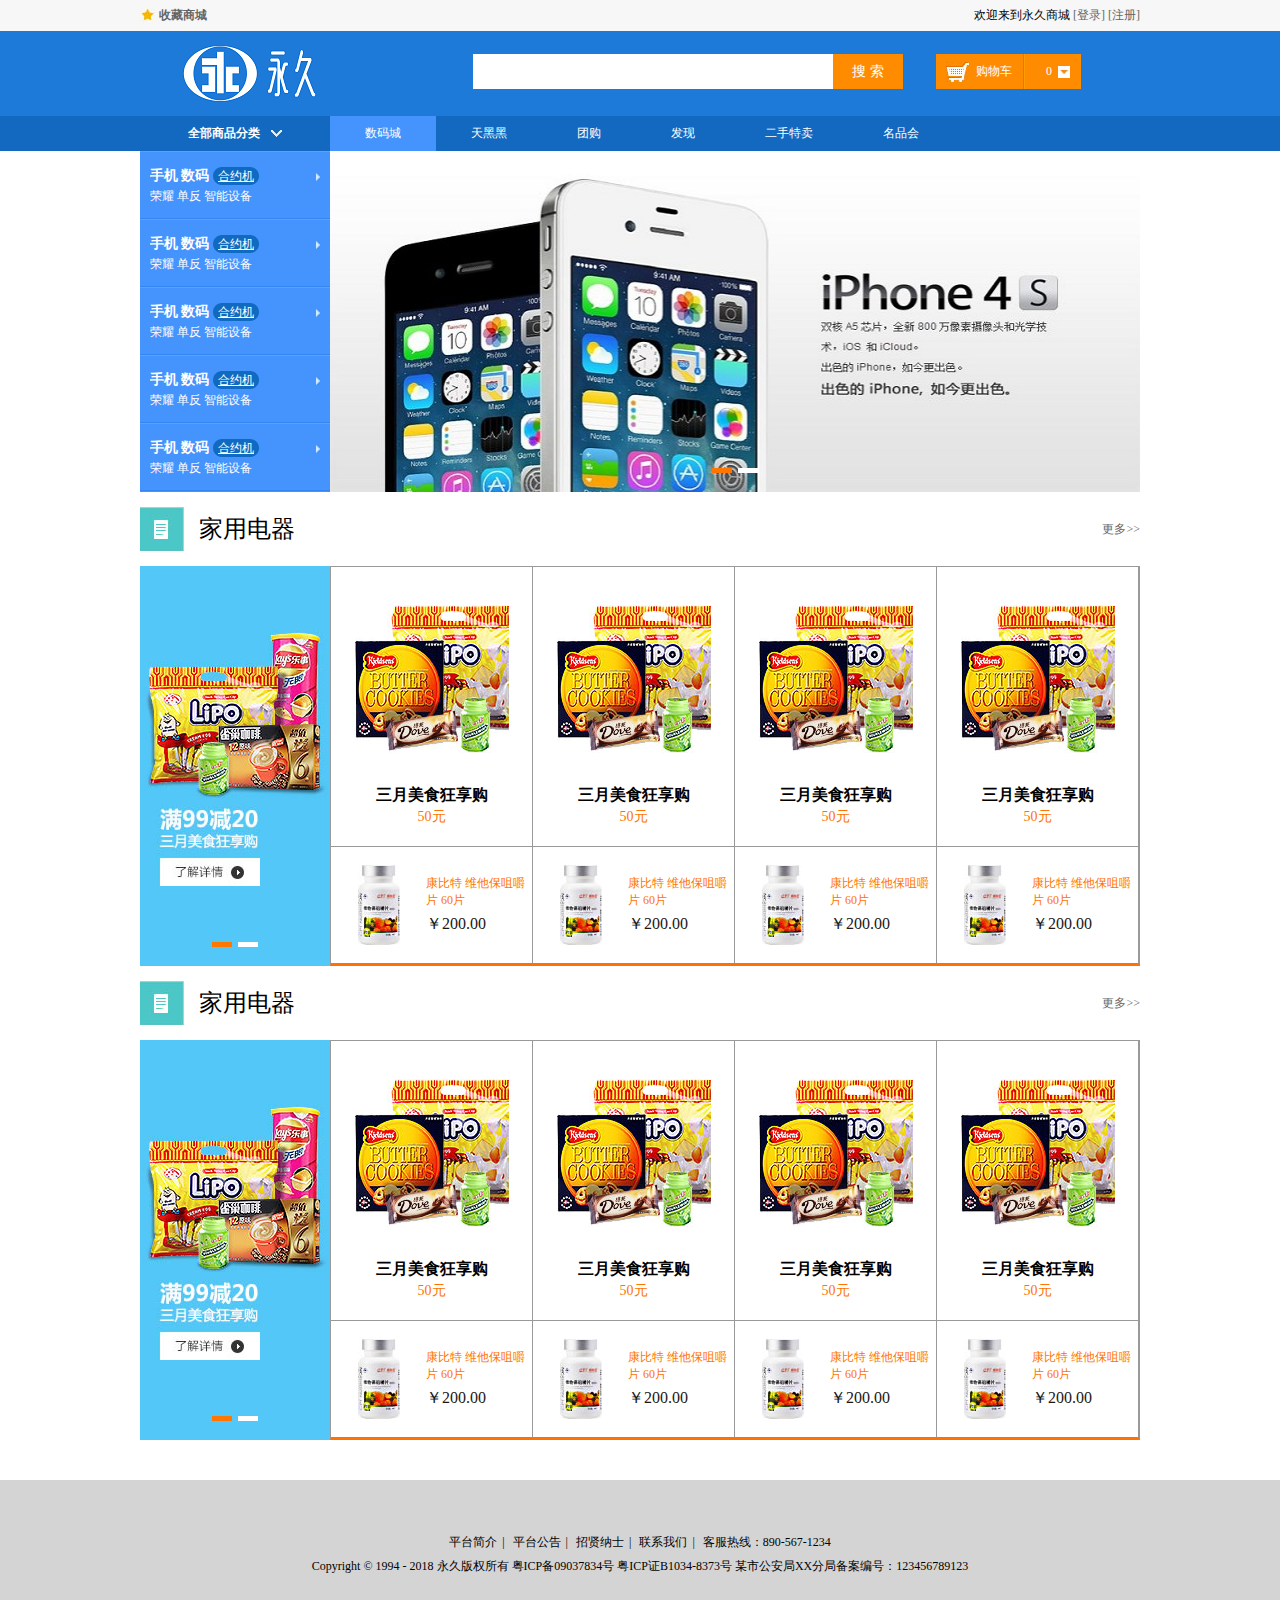
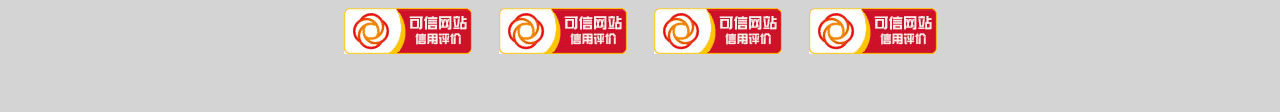
==== commit 58c1170c: "zeng02" ====
--- a/index.html
+++ b/index.html
@@ -22,7 +22,7 @@
         <div class="comWidth">
             <div class="logo fl">
                 <a href="#">
-                    <img src="img/e_logo.png" alt="商城">
+                    <img src="img/logo.png" alt="商城">
                 </a>
             </div>
             <div class="search_box fl">
--- a/style/main.css
+++ b/style/main.css
@@ -35,7 +35,7 @@
 .search_box{
     width: 430px;
     padding-top: 23px;
-    padding-left: 185px;
+    padding-left: 155px;
 }
 /*解决IE的两种方法*/
 /*.search_text{*/
@@ -1158,7 +1158,7 @@
 }
 .step{
     height: 19px;
-    background: url("../img/shopImg_sm.jpg") left top no-repeat;
+    background: url("../img/icon/step.png") left top no-repeat;
 }
 .step_text{
     color: #FFFFFF;
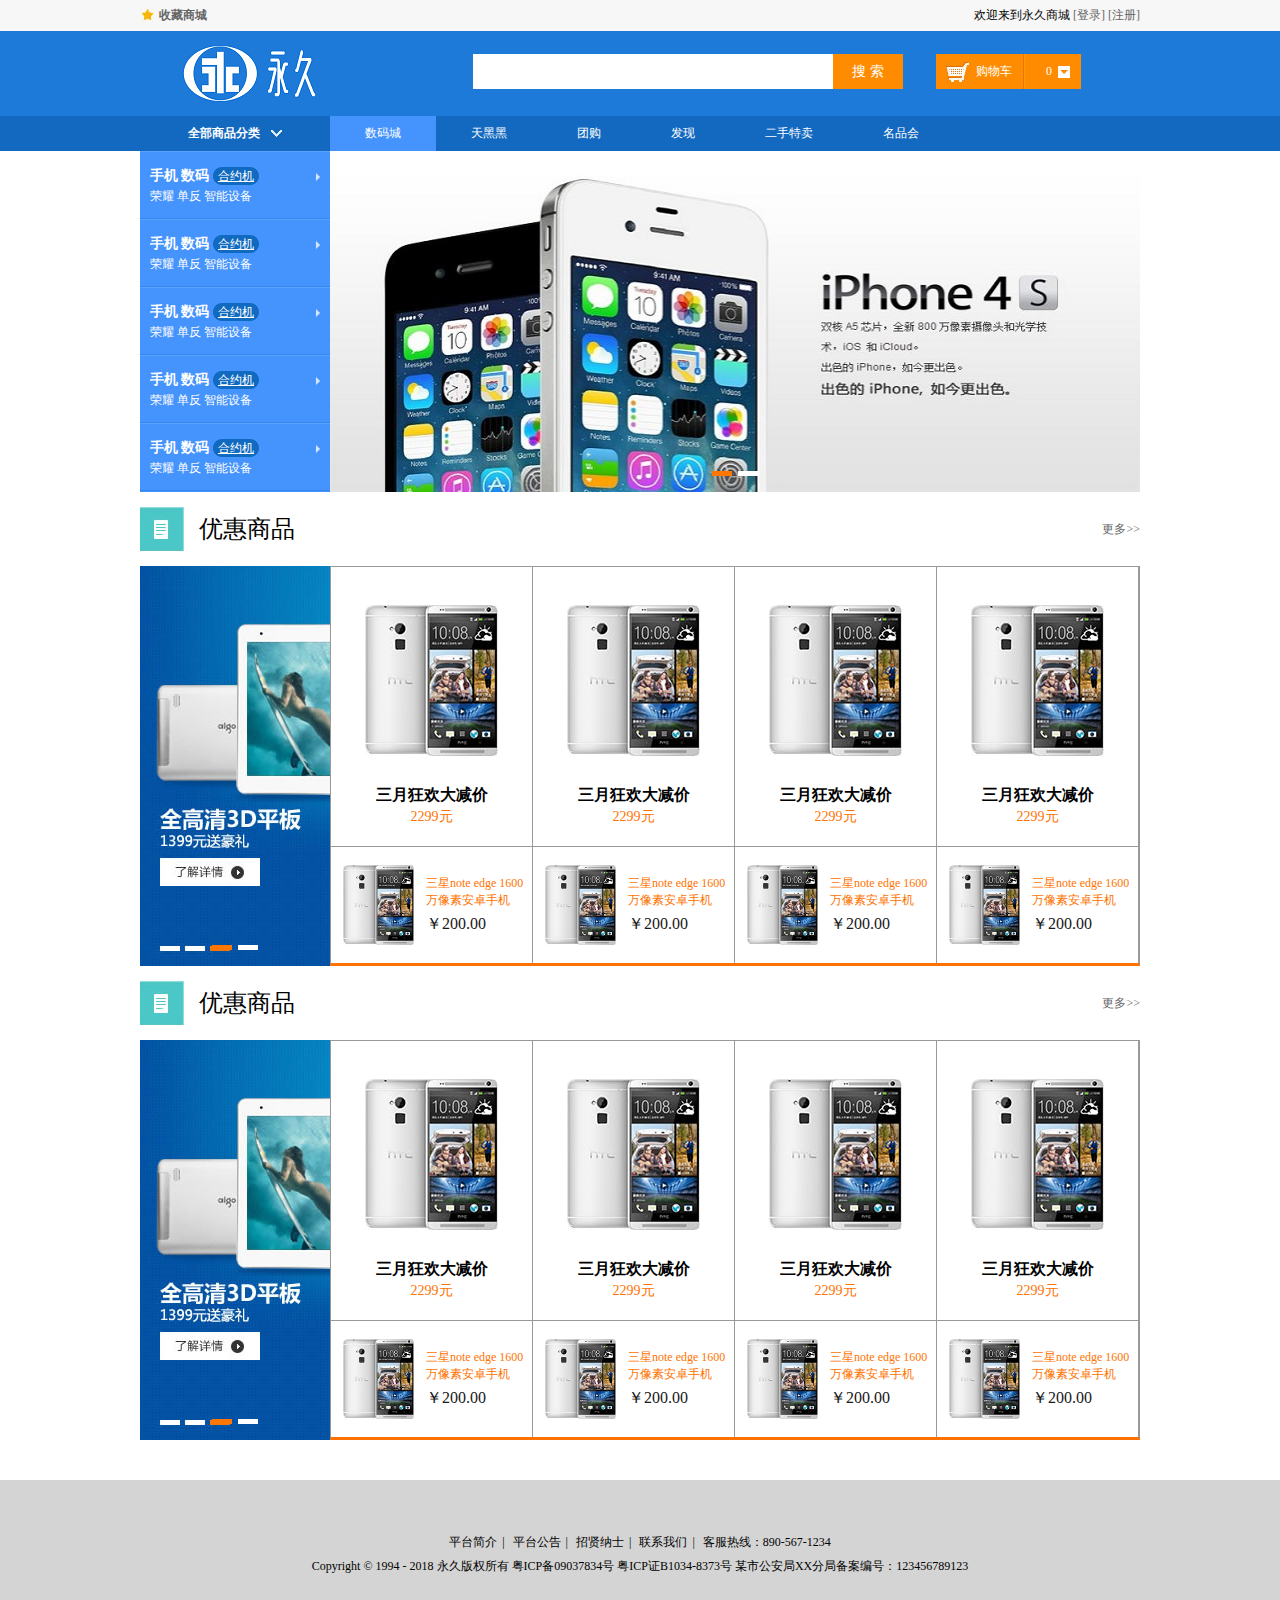
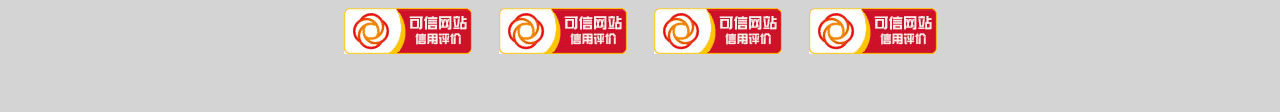
==== commit b35e05b6: "zeng03" ====
--- a/index.html
+++ b/index.html
@@ -126,15 +126,15 @@
 </div>
 <div class="shopTit comWidth">
     <span class="icon"></span>
-    <h3>家用电器</h3>
+    <h3>优惠商品</h3>
     <a href="#" class="more">更多&gt;&gt;</a>
 </div>
 <div class="shopList comWidth clearfix">
     <div class="leftArea">
         <div class="banner_bar banner_sm">
             <ul class="imgBox">
+                <li><a href="#"><img src="img/banner/banner_sm_01.jpg" alt="图片轮播"></a></li>
                 <li><a href="#"><img src="img/banner/banner_sm_02.jpg" alt="图片轮播"></a></li>
-                <li><a href="#"><img src="img/banner/banner_sm_01.jpg" alt="图片轮播"></a></li>
             </ul>
             <div class="imgNum">
                 <a href="#" class="active"></a><a href="#"></a>
@@ -145,67 +145,67 @@
         <div class="shopList_top">
             <div class="shop_item">
                 <div class="shop_img">
-                    <a href="#"><img src="img/shopImg.jpg" alt="商品"></a>
-                </div>
-                <h3>三月美食狂享购</h3>
-                <p>50元</p>
-            </div>
-            <div class="shop_item">
-                <div class="shop_img">
-                    <a href="#"><img src="img/shopImg.jpg" alt="商品"></a>
-                </div>
-                <h3>三月美食狂享购</h3>
-                <p>50元</p>
-            </div>
-            <div class="shop_item">
-                <div class="shop_img">
-                    <a href="#"><img src="img/shopImg.jpg" alt="商品"></a>
-                </div>
-                <h3>三月美食狂享购</h3>
-                <p>50元</p>
-            </div>
-            <div class="shop_item">
-                <div class="shop_img">
-                    <a href="#"><img src="img/shopImg.jpg" alt="商品"></a>
-                </div>
-                <h3>三月美食狂享购</h3>
-                <p>50元</p>
+                    <a href="#"><img src="img/shopImg_ph.jpg" alt="商品"></a>
+                </div>
+                <h3>三月狂欢大减价</h3>
+                <p>2299元</p>
+            </div>
+            <div class="shop_item">
+                <div class="shop_img">
+                    <a href="#"><img src="img/shopImg_ph.jpg" alt="商品"></a>
+                </div>
+                <h3>三月狂欢大减价</h3>
+                <p>2299元</p>
+            </div>
+            <div class="shop_item">
+                <div class="shop_img">
+                    <a href="#"><img src="img/shopImg_ph.jpg" alt="商品"></a>
+                </div>
+                <h3>三月狂欢大减价</h3>
+                <p>2299元</p>
+            </div>
+            <div class="shop_item">
+                <div class="shop_img">
+                    <a href="#"><img src="img/shopImg_ph.jpg" alt="商品"></a>
+                </div>
+                <h3>三月狂欢大减价</h3>
+                <p>2299元</p>
             </div>
         </div>
         <div class="shopList_sm clearfix">
             <div class="shopItem_sm">
                 <div class="shopItem_smImg">
-                    <a href="#"><img src="img/shopImg_sm.jpg" alt="商品"></a>
-                </div>
-                <div class="shopItem_text">
-                    <p>康比特 维他保咀嚼片 60片</p>
-                    <h3>￥200.00</h3>
-                </div>
-            </div>
-            <div class="shopItem_sm">
-                <div class="shopItem_smImg">
-                    <a href="#"><img src="img/shopImg_sm.jpg" alt="商品"></a>
-                </div>
-                <div class="shopItem_text">
-                    <p>康比特 维他保咀嚼片 60片</p>
-                    <h3>￥200.00</h3>
-                </div>
-            </div>
-            <div class="shopItem_sm">
-                <div class="shopItem_smImg">
-                    <a href="#"><img src="img/shopImg_sm.jpg" alt="商品"></a>
-                </div>
-                <div class="shopItem_text">
-                    <p>康比特 维他保咀嚼片 60片</p>
-                    <h3>￥200.00</h3>
-                </div>
-            </div>
-            <div class="shopItem_sm">
-                <div class="shopItem_smImg">
-                    <a href="#"><img src="img/shopImg_sm.jpg" alt="商品"></a>
-                </div>
-                <div class="shopItem_text">
-                    <p>康比特 维他保咀嚼片 60片</p>
+                    <a href="#"><img src="img/shopImg_ph.jpg" alt="商品"></a>
+                </div>
+                <div class="shopItem_text">
+                    <p>三星note edge 1600万像素安卓手机</p>
+                    <h3>￥200.00</h3>
+                </div>
+            </div>
+            <div class="shopItem_sm">
+                <div class="shopItem_smImg">
+                    <a href="#"><img src="img/shopImg_ph.jpg" alt="商品"></a>
+                </div>
+                <div class="shopItem_text">
+                    <p>三星note edge 1600万像素安卓手机</p>
+                    <h3>￥200.00</h3>
+                </div>
+            </div>
+            <div class="shopItem_sm">
+                <div class="shopItem_smImg">
+                    <a href="#"><img src="img/shopImg_ph.jpg" alt="商品"></a>
+                </div>
+                <div class="shopItem_text">
+                    <p>三星note edge 1600万像素安卓手机</p>
+                    <h3>￥200.00</h3>
+                </div>
+            </div>
+            <div class="shopItem_sm">
+                <div class="shopItem_smImg">
+                    <a href="#"><img src="img/shopImg_ph.jpg" alt="商品"></a>
+                </div>
+                <div class="shopItem_text">
+                    <p>三星note edge 1600万像素安卓手机</p>
                     <h3>￥200.00</h3>
                 </div>
             </div>
@@ -214,15 +214,15 @@
 </div>
 <div class="shopTit comWidth">
     <span class="icon"></span>
-    <h3>家用电器</h3>
+    <h3>优惠商品</h3>
     <a href="#" class="more">更多&gt;&gt;</a>
 </div>
 <div class="shopList comWidth clearfix">
     <div class="leftArea">
         <div class="banner_bar banner_sm">
             <ul class="imgBox">
+                <li><a href="#"><img src="img/banner/banner_sm_01.jpg" alt="图片轮播"></a></li>
                 <li><a href="#"><img src="img/banner/banner_sm_02.jpg" alt="图片轮播"></a></li>
-                <li><a href="#"><img src="img/banner/banner_sm_01.jpg" alt="图片轮播"></a></li>
             </ul>
             <div class="imgNum">
                 <a href="#" class="active"></a><a href="#"></a>
@@ -233,67 +233,67 @@
         <div class="shopList_top">
             <div class="shop_item">
                 <div class="shop_img">
-                    <a href="#"><img src="img/shopImg.jpg" alt="商品"></a>
-                </div>
-                <h3>三月美食狂享购</h3>
-                <p>50元</p>
-            </div>
-            <div class="shop_item">
-                <div class="shop_img">
-                    <a href="#"><img src="img/shopImg.jpg" alt="商品"></a>
-                </div>
-                <h3>三月美食狂享购</h3>
-                <p>50元</p>
-            </div>
-            <div class="shop_item">
-                <div class="shop_img">
-                    <a href="#"><img src="img/shopImg.jpg" alt="商品"></a>
-                </div>
-                <h3>三月美食狂享购</h3>
-                <p>50元</p>
-            </div>
-            <div class="shop_item">
-                <div class="shop_img">
-                    <a href="#"><img src="img/shopImg.jpg" alt="商品"></a>
-                </div>
-                <h3>三月美食狂享购</h3>
-                <p>50元</p>
+                    <a href="#"><img src="img/shopImg_ph.jpg" alt="商品"></a>
+                </div>
+                <h3>三月狂欢大减价</h3>
+                <p>2299元</p>
+            </div>
+            <div class="shop_item">
+                <div class="shop_img">
+                    <a href="#"><img src="img/shopImg_ph.jpg" alt="商品"></a>
+                </div>
+                <h3>三月狂欢大减价</h3>
+                <p>2299元</p>
+            </div>
+            <div class="shop_item">
+                <div class="shop_img">
+                    <a href="#"><img src="img/shopImg_ph.jpg" alt="商品"></a>
+                </div>
+                <h3>三月狂欢大减价</h3>
+                <p>2299元</p>
+            </div>
+            <div class="shop_item">
+                <div class="shop_img">
+                    <a href="#"><img src="img/shopImg_ph.jpg" alt="商品"></a>
+                </div>
+                <h3>三月狂欢大减价</h3>
+                <p>2299元</p>
             </div>
         </div>
         <div class="shopList_sm clearfix">
             <div class="shopItem_sm">
                 <div class="shopItem_smImg">
-                    <a href="#"><img src="img/shopImg_sm.jpg" alt="商品"></a>
-                </div>
-                <div class="shopItem_text">
-                    <p>康比特 维他保咀嚼片 60片</p>
-                    <h3>￥200.00</h3>
-                </div>
-            </div>
-            <div class="shopItem_sm">
-                <div class="shopItem_smImg">
-                    <a href="#"><img src="img/shopImg_sm.jpg" alt="商品"></a>
-                </div>
-                <div class="shopItem_text">
-                    <p>康比特 维他保咀嚼片 60片</p>
-                    <h3>￥200.00</h3>
-                </div>
-            </div>
-            <div class="shopItem_sm">
-                <div class="shopItem_smImg">
-                    <a href="#"><img src="img/shopImg_sm.jpg" alt="商品"></a>
-                </div>
-                <div class="shopItem_text">
-                    <p>康比特 维他保咀嚼片 60片</p>
-                    <h3>￥200.00</h3>
-                </div>
-            </div>
-            <div class="shopItem_sm">
-                <div class="shopItem_smImg">
-                    <a href="#"><img src="img/shopImg_sm.jpg" alt="商品"></a>
-                </div>
-                <div class="shopItem_text">
-                    <p>康比特 维他保咀嚼片 60片</p>
+                    <a href="#"><img src="img/shopImg_ph.jpg" alt="商品"></a>
+                </div>
+                <div class="shopItem_text">
+                    <p>三星note edge 1600万像素安卓手机</p>
+                    <h3>￥200.00</h3>
+                </div>
+            </div>
+            <div class="shopItem_sm">
+                <div class="shopItem_smImg">
+                    <a href="#"><img src="img/shopImg_ph.jpg" alt="商品"></a>
+                </div>
+                <div class="shopItem_text">
+                    <p>三星note edge 1600万像素安卓手机</p>
+                    <h3>￥200.00</h3>
+                </div>
+            </div>
+            <div class="shopItem_sm">
+                <div class="shopItem_smImg">
+                    <a href="#"><img src="img/shopImg_ph.jpg" alt="商品"></a>
+                </div>
+                <div class="shopItem_text">
+                    <p>三星note edge 1600万像素安卓手机</p>
+                    <h3>￥200.00</h3>
+                </div>
+            </div>
+            <div class="shopItem_sm">
+                <div class="shopItem_smImg">
+                    <a href="#"><img src="img/shopImg_ph.jpg" alt="商品"></a>
+                </div>
+                <div class="shopItem_text">
+                    <p>三星note edge 1600万像素安卓手机</p>
                     <h3>￥200.00</h3>
                 </div>
             </div>
--- a/style/main.css
+++ b/style/main.css
@@ -198,7 +198,7 @@
 .imgNum{
     position: absolute;
     left: 0;
-    bottom: 15px;
+    bottom: 12px;
     overflow: hidden;
     width: 100%;
     text-align: center;
@@ -316,7 +316,7 @@
 }
 .shopItem_smImg img{
     /*width: 95px;*/
-    /*height: 95px;*/
+    height: 80px;
     margin-top: 18px;
 }
 .shopItem_text{
